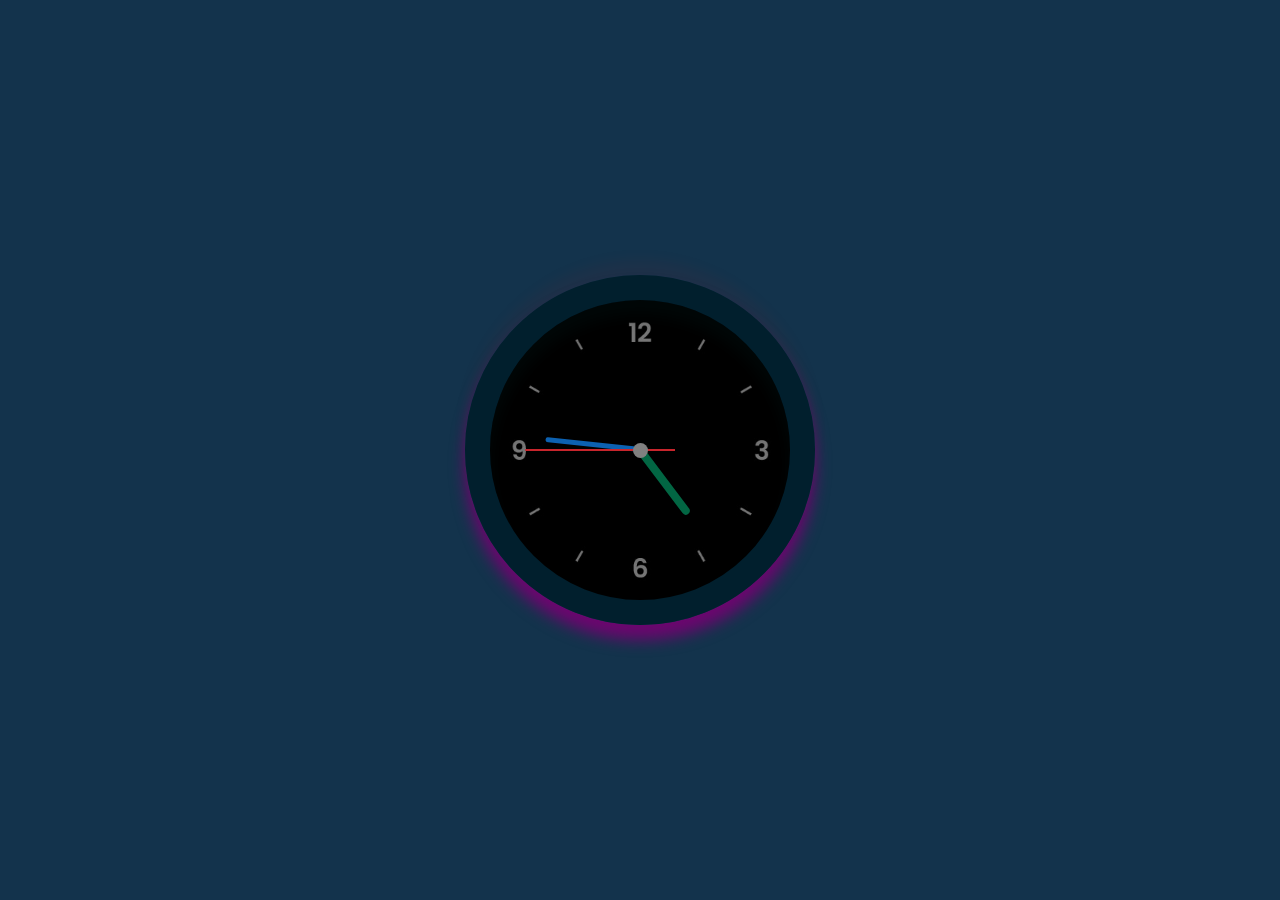
==== Clock/html/Index.html @ 0d017a07 "first project" ====
<!DOCTYPE html>
<html>
  <head>
    <meta charset="utf-8" />
    <title>Javascript Clock UI Dark Mode</title>
    <link rel="stylesheet" href="../Css/style.css" />
    
  </head>
  <body>
    <div class="clock">
      <div class="hour"><div class="hr" id="hr"></div></div>
      <div class="min"><div class="mn" id="mn"></div></div>
      <div class="sec"><div class="sc" id="sc"></div></div>
    </div>

    <script src="../js/clock.js"></script>
  </body>
</html>
---- Clock/Css/style.css ----
/* Creating background */
* {
    margin: 0;
    padding: 0;
    box-sizing: border-box;
}

body {
    display: flex;
    justify-content: center;
    align-items: center;
    min-height: 100vh;
    background: #13334c;    
     /* #005792, #f6f6e9, #fd5f00;  */
}

/* add clock image*/
.clock {
    width: 350px;
    height: 350px;
    display: flex;
    justify-content: center;
    align-items: center;
    /* background: url(clock1.png); */
    background: url(../Img/newclock.jpeg);
    background-size: cover;
    border: 25px solid #011f2d;
    border-radius: 50%;
    box-shadow: 0 -15px 15px rgba(232, 12, 12, 0.05), inset 0 -15px 15px rgba(15, 15, 15, 0), 0 15px 15px rgba(119, 1, 115, 0.895), inset 0 15px 15px #0113135b;
}

/* Create hour hand, minute hand , and second hand*/

.clock::before {
    content: '';
    position: absolute;
    width: 15px;
    height: 15px;
    background: grey ;
    border-radius: 50%;
    z-index: 10000;
}

.clock .hour,
.clock .min,
.clock .sec {
    position: absolute;
}

.clock .hour,
.hr {
    width: 150px;
    height: 160px;
}

.clock .min,
.mn {
    width: 190px;
    height: 190px;
}

.clock .sec,
.sc {
    width: 230px;
    height: 230px;
}

.hr,
.mn,
.sc {
    display: flex;
    justify-content: center;
    /* align-items: center; */
    position: absolute;
    border-radius: 50%;
}

.hr:before {
    content: '';
    position: absolute;
    width: 8px;
    height: 75px;
    background:#026643;
    z-index: 10;
    border-radius: 6px 6px 0 0;
}

.mn:before {
    content: "";
    position: absolute;
    width: 5px;
    height: 100px;
    background: #0c61b1;
    z-index: 10;
    border-radius: 8px 6px 0 0;
}

.sc:before {
    content: " ";
    position: absolute;
    width: 2px;
    height: 150px;
    background: #c8252c;
    z-index: 12;
    border-radius: 6px 6px 0 0;
}
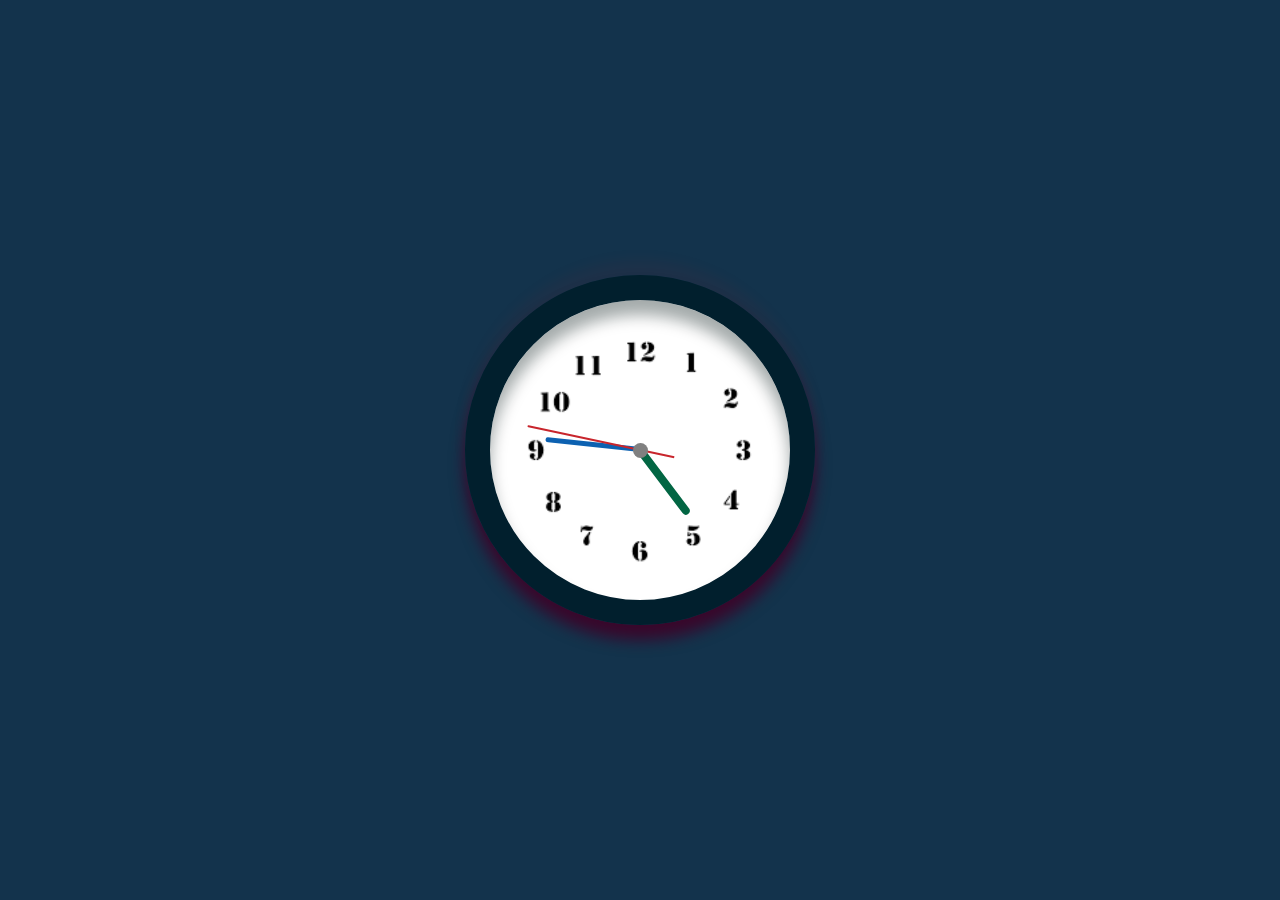
==== commit 8ab9f456: "project completed" ====
--- a/Clock/html/Index.html
+++ b/Clock/html/Index.html
@@ -7,7 +7,7 @@
     
   </head>
   <body>
-    <div class="clock">
+    <div class="clock"> 
       <div class="hour"><div class="hr" id="hr"></div></div>
       <div class="min"><div class="mn" id="mn"></div></div>
       <div class="sec"><div class="sc" id="sc"></div></div>
--- a/Clock/Css/style.css
+++ b/Clock/Css/style.css
@@ -21,12 +21,12 @@
     display: flex;
     justify-content: center;
     align-items: center;
-    /* background: url(clock1.png); */
-    background: url(../Img/newclock.jpeg);
+    background: url(../Img/clock1.png);
+    /* background: url(../Img/newclock.jpeg); */
     background-size: cover;
     border: 25px solid #011f2d;
     border-radius: 50%;
-    box-shadow: 0 -15px 15px rgba(232, 12, 12, 0.05), inset 0 -15px 15px rgba(15, 15, 15, 0), 0 15px 15px rgba(119, 1, 115, 0.895), inset 0 15px 15px #0113135b;
+    box-shadow: 0 -15px 15px rgba(232, 12, 12, 0.05), inset 0 -15px 15px rgba(15, 15, 15, 0), 0 15px 15px rgba(62, 2, 39, 0.895), inset 0 15px 15px #0113135b;
 }
 
 /* Create hour hand, minute hand , and second hand*/
